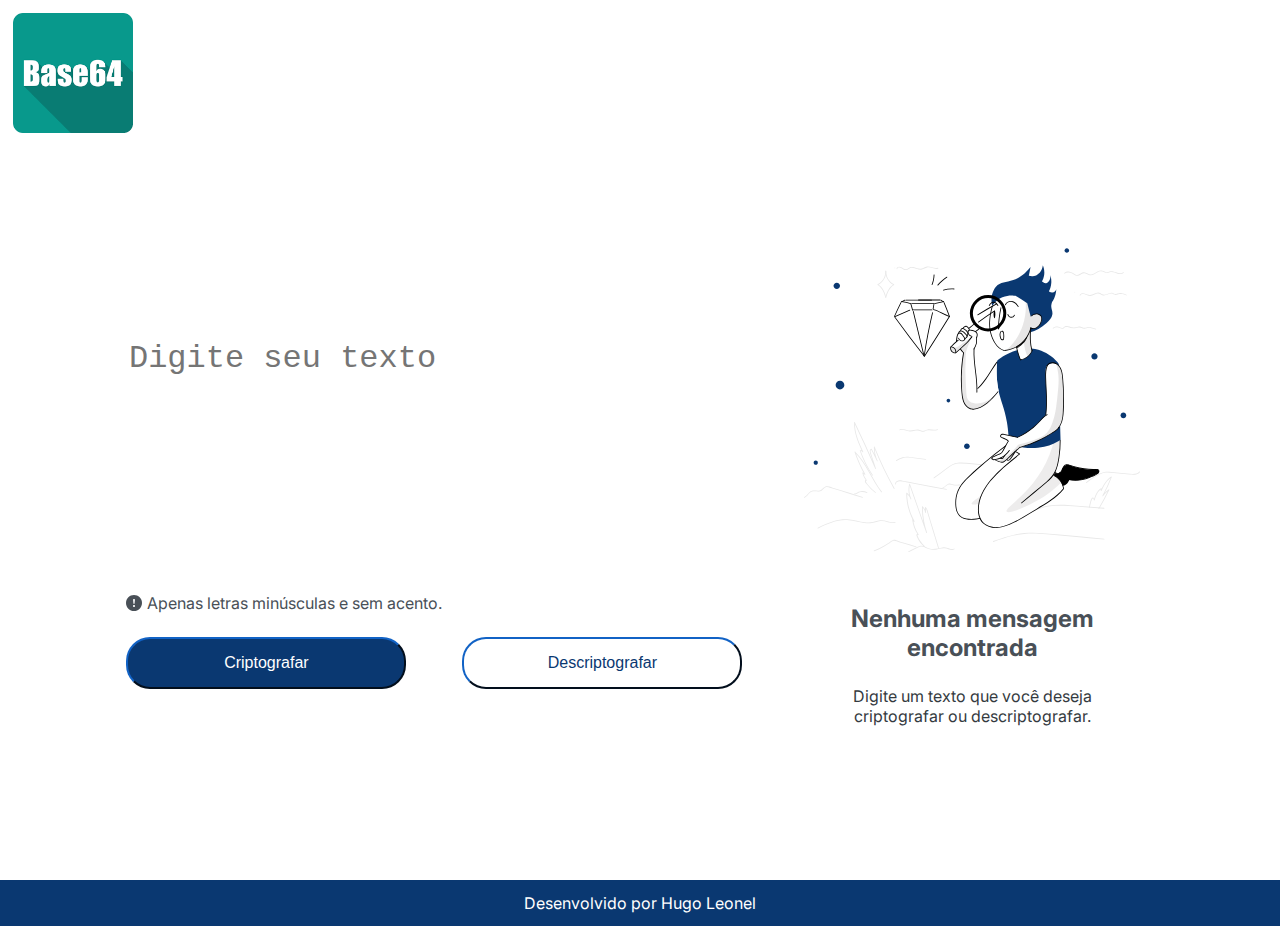
==== base64.html @ 877978ae "Base 64" ====
<!DOCTYPE html>
<html lang="pt-br">
    <head>
        <meta charset="UTF-8">
        <meta name="viewport" content="width=device-width, initial-scale=1.0">
        <link rel="stylesheet" href="styles/style.css"/>
        <script defer src="scripts/script.js"></script>
        <script defer src="scripts/base64.js"></script>
        <script defer src="scripts/cabecalho.js"></script>
        <title>Decodificador</title>
</head>
<body>
    <header class="cabecalho">
        <nav class="cabecalho__nav">
            <button class="cabecalho__nav__botao" 
            aria-label="Abrir Menu"
            aria-haspopup="true"
            aria-controls="menu"
            aria-expanded="false">
                <img src="./imgs/base64.png" class="icone" alt="Logo da Alura"/>
            </button>
            <ul class="cabecalho__nav__menu" id="menu" role="menu">
                <li><a href="/index.html"><img class="imagem" src="./imgs/Logo.svg" alt="Logo da Alura"></a></li>
                <li><a href="/caesarcipher.html"><img class="icone" src="./imgs/caesarcipher.png" alt="Ícone da Cifra de César"></a></li>

            </ul>
        </nav>
    </header>
    <main class="apresentacao">
        <section class="apresentacao__entrada">
            <textarea class="apresentacao__entrada__texto" onkeyup="validacao(this)" placeholder="Digite seu texto"></textarea>
            <div class="apresentacao__entrada__painel">
                <div class="apresentacao__entrada__painel__alerta">
                    <img class="apresentacao__entrada__painel__alerta__sinal" src="./imgs/bi_exclamation-circle-fill.svg" alt="Sinal de exclamação">
                    <div class="apresentacao__entrada__painel__alerta__texto" id="texto_alerta">Apenas letras minúsculas e sem acento.</div>
                </div>
                <div class="apresentacao__entrada__painel__botoes">
                    <button class="apresentacao__entrada__botoes__botao botao__projeto" id="criptografar" onclick="criptografarBase64()" >Criptografar</button>
                    <button class="apresentacao__entrada__botoes__botao botao__projeto" id="descriptografar" onclick="descriptografarBase64()" > Descriptografar</button>
                </div>
            </div>
            
        </section>
        <section class="apresentacao__saida">
            <div class="apresentacao__saida__semconteudo" id="saida__semconteudo">
                <img class="apresentacao__saida__semconteudo__imagem" src="./imgs/lupaalura.svg" alt="Um garoto investigando um diamante">
                <div class="apresentacao__saida__semconteudo__mensagens">
                    <div class="apresentacao__saida__semconteudo__aviso">Nenhuma mensagem encontrada</div>
                    <div class="apresentacao__saida__semconteudo__sugestao">Digite um texto que você deseja criptografar ou descriptografar.</div>
                </div>
            </div>
            <div class="apresentacao__saida__comconteudo" id="saida__comconteudo">
                <p class="apresentacao__saida__comconteudo__texto">.</p>
                <button class="apresentacao__saida__comconteudo__botao botao__projeto" id="copiar" onclick="copiar()" > Copiar</button>
            </div>
            
        </section>
    </main>
    <footer class="rodape">
        Desenvolvido por Hugo Leonel
    </footer>
</body>
</html>
---- styles/style.css ----
@import url('https://fonts.googleapis.com/css2?family=Inter&display=swap');

:root {
    --cor-primaria: #FFFFFF;
    --cor-secundaria: #0A3871;
    --cor-terciaria: #495057;
    --cor-quaternaria: #343A40;

    --cor-alerta: #d91414;
}

* {
    margin: 0;
    padding: 0;
}

body {
    font-family: 'Inter';
    box-sizing: border-box;
    display: flex;
    flex-direction: column;
    justify-content: space-between;
}

.cabecalho {
    margin: 1%;
    height: auto;
}

.cabecalho__nav__botao {

    background: none;
    border: none;
    font: inherit;
    display: flex;
    align-items: center;
    cursor: pointer;

}

.cabecalho__nav__menu {
    z-index: 1;
    position: absolute;
    display: block;
    visibility: hidden;
    overflow-y: hidden;
    height: 0;
    background: var(--cor-primaria);
    transition: 0.5s;
}

.cabecalho__nav.active .cabecalho__nav__menu {
    display: block;
    visibility: visible;
    overflow-y: auto;
    height: 400px;
}

.icone {
    width: 120px;
}

.apresentacao {
    margin: 4%;
    padding: 4%;
    height: auto;
    display: flex;
    align-items: center;
    justify-content: space-between;
}

.apresentacao__entrada {
    display: flex;
    flex-direction: column;
    justify-content: space-between;
    width: auto;
    height: 400px;
}

.apresentacao__entrada__texto {
    margin: 4%;
    resize: none;
    font-weight: 400;
    font-size: 32px;
    border: none;
    height: 50%;
    color: var(--cor-secundaria);
}

.apresentacao__entrada__painel__alerta {
    display: flex;
    margin: 0px 24px;
    gap: 5px;
}

.apresentacao__entrada__painel__alerta__sinal {
    width: 16px;
}

.apresentacao__entrada__painel__alerta__texto {
    font-size: 16px;
    color: var(--cor-terciaria);
}

.apresentacao__entrada__painel__botoes {
    display: flex;
    justify-content: center;
    gap: 8px;
}

#criptografar {
    background-color: var(--cor-secundaria);
    color: var(--cor-primaria);
}

#descriptografar {
    background-color: var(--cor-primaria);
    color: var(--cor-secundaria);
}

.apresentacao__saida__semconteudo {
    display: flex;
    flex-direction: column;
    align-items: center;
    text-align: center;
    width: auto;
}

.apresentacao__saida__comconteudo {
    display: none;
    flex-direction: column;
    justify-content: space-between;
    width: auto;
    height: 400px;
    padding: 40px;
}

.apresentacao__saida__comconteudo__texto {
    font-size: 24px;
    font-weight: 400;
    color: var(--cor-terciaria);
    margin: 24px;
}

.apresentacao__saida__semconteudo__mensagens {
    padding: 40px;
}

.apresentacao__saida__semconteudo__aviso {
    padding: 12px;
    font-size: 24px;
    font-weight: 700;
    color: var(--cor-terciaria);
}

.apresentacao__saida__semconteudo__sugestao {
    padding: 12px;
    font-size: 16px;
    font-weight: 400;
    color: var(--cor-quaternaria);
}

.rodape {
    height: auto;
    display: flex;
    justify-content: center;
    color: var(--cor-primaria);
    background-color: var(--cor-secundaria);
    padding: 1%;
    font-size: 16px;
    font-weight: 400;
}

.botao__projeto {
    display: flex;
    align-items: center;
    justify-content: center;
    margin: 24px;
    padding: 24px;
    width: 280px;
    height: 19px;
    border-radius: 24px;
    font-size: 16px;
    font-weight: 400;
    border-color: var(--cor-secundaria);
}

@media(max-width: 800px) {

    .apresentacao {
        flex-direction: column;
    }

    .apresentacao__saida__semconteudo__imagem {
        display: none;
    }

    .apresentacao__saida__comconteudo__botao {
        width: auto;
    }

}

@media(max-width: 500px) {

    .apresentacao__entrada {
        align-items: center;
    }

    .apresentacao__entrada__texto {
        height: 50%;
        width: 80%;
    }

    .apresentacao__entrada__painel__alerta {
        width: auto;
    }

    .apresentacao__entrada__painel__botoes {
        flex-direction: column;
        justify-content: center;
        align-items: center;
    }

    .botao__projeto {
        margin: 6px;
    }

}
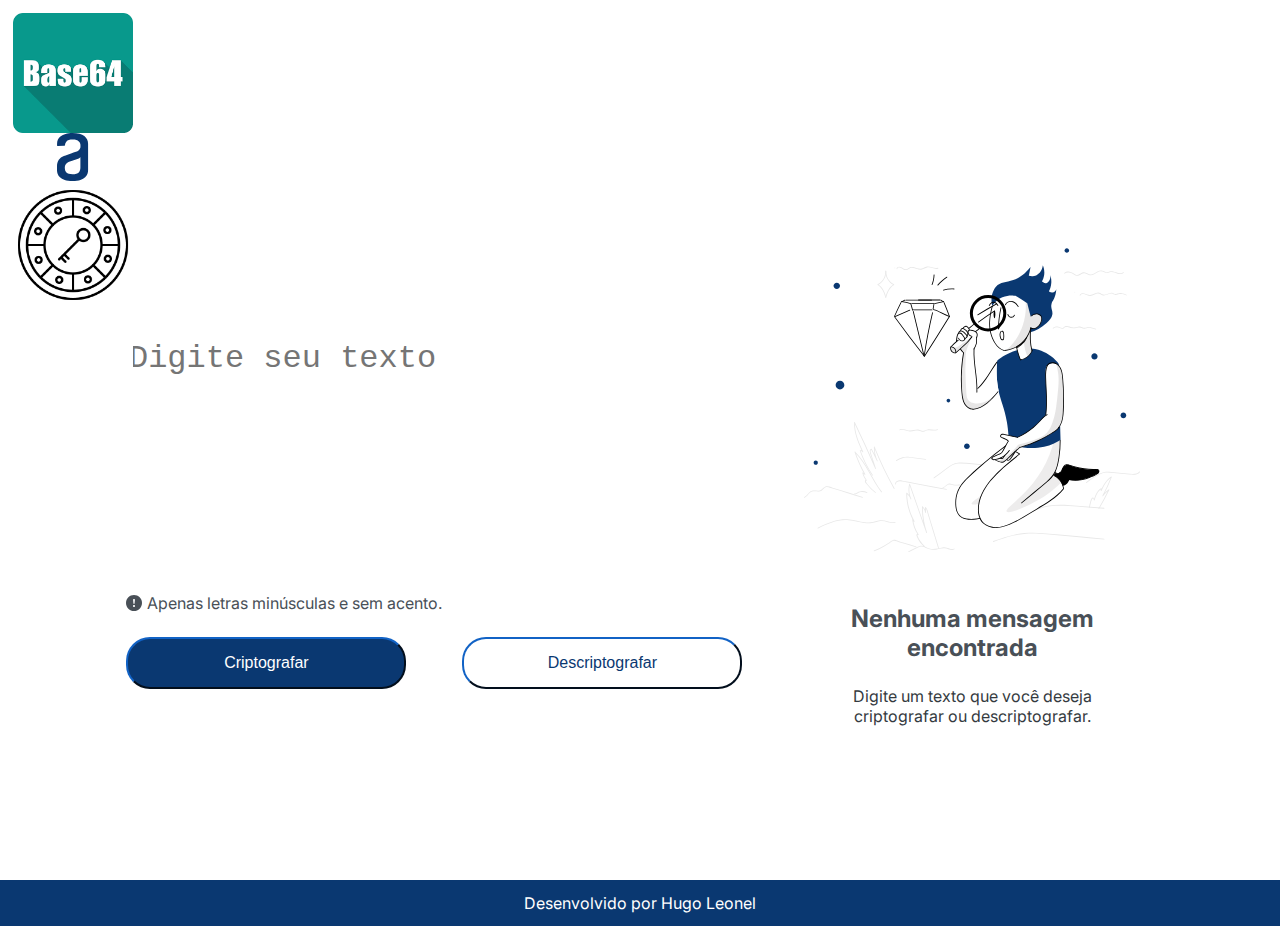
==== commit 8ff667a9: "Menu melhorado e saida de texto com scroll" ====
--- a/base64.html
+++ b/base64.html
@@ -11,17 +11,19 @@
 </head>
 <body>
     <header class="cabecalho">
+        <div class="cabecalho__destaque">Base64</div>
         <nav class="cabecalho__nav">
             <button class="cabecalho__nav__botao" 
             aria-label="Abrir Menu"
             aria-haspopup="true"
             aria-controls="menu"
             aria-expanded="false">
-                <img src="./imgs/base64.png" class="icone" alt="Logo da Alura"/>
+                <img src="./imgs/base64.png" class="icone icone_clique" alt="Logo da Alura"/>
+                <span class="hamburguer"></span>
             </button>
             <ul class="cabecalho__nav__menu" id="menu" role="menu">
-                <li><a href="/index.html"><img class="imagem" src="./imgs/Logo.svg" alt="Logo da Alura"></a></li>
-                <li><a href="/caesarcipher.html"><img class="icone" src="./imgs/caesarcipher.png" alt="Ícone da Cifra de César"></a></li>
+                <li><a href="./index.html"><img class="imagem" src="./imgs/Logo.svg" alt="Logo da Alura"></a></li>
+                <li><a href="./caesarcipher.html"><img class="icone" src="./imgs/caesarcipher.png" alt="Ícone da Cifra de César"></a></li>
 
             </ul>
         </nav>
@@ -50,7 +52,9 @@
                 </div>
             </div>
             <div class="apresentacao__saida__comconteudo" id="saida__comconteudo">
-                <p class="apresentacao__saida__comconteudo__texto">.</p>
+                <div class="apresentacao__saida__comconteudo__caixa">
+                    <p class="apresentacao__saida__comconteudo__caixa__texto">.</p>
+                </div>
                 <button class="apresentacao__saida__comconteudo__botao botao__projeto" id="copiar" onclick="copiar()" > Copiar</button>
             </div>
             
--- a/styles/style.css
+++ b/styles/style.css
@@ -25,6 +25,10 @@
 .cabecalho {
     margin: 1%;
     height: auto;
+}
+
+.cabecalho__destaque {
+    display: none;
 }
 
 .cabecalho__nav__botao {
@@ -53,11 +57,19 @@
     display: block;
     visibility: visible;
     overflow-y: auto;
-    height: 400px;
+    height: 250px;
 }
 
 .icone {
     width: 120px;
+}
+
+.icone_clique {
+    display: block;
+}
+
+.hamburguer {
+    display: none;
 }
 
 .apresentacao {
@@ -130,12 +142,19 @@
     display: none;
     flex-direction: column;
     justify-content: space-between;
+    align-items: center;
     width: auto;
     height: 400px;
     padding: 40px;
 }
 
-.apresentacao__saida__comconteudo__texto {
+.apresentacao__saida__comconteudo__caixa {
+    height: 80%;
+    overflow-x: hidden;
+    overflow-y: auto;
+}
+
+.apresentacao__saida__comconteudo__caixa__texto {
     font-size: 24px;
     font-weight: 400;
     color: var(--cor-terciaria);
@@ -203,6 +222,47 @@
 
 @media(max-width: 500px) {
 
+    .cabecalho {
+        margin: 0;
+    }
+
+    .cabecalho__destaque {
+        height: auto;
+        display: flex;
+        justify-content: center;
+        color: var(--cor-primaria);
+        background-color: var(--cor-secundaria);
+        padding: 1%;
+        font-size: 16px;
+        font-weight: 400;
+    }
+
+    .cabecalho__nav {
+        padding: 24px 0px 0px 24px; 
+    }
+
+    .icone_clique {
+        display: none;
+    }
+
+    .hamburguer {
+        display: block;
+        border-top: 0.125rem solid;
+        width: 1.25rem;
+    }
+
+    .hamburguer::before,
+    .hamburguer::after {
+        content: " ";
+        display: block;
+        width: 1.25rem;
+        height: 0.125rem;
+        background: currentColor;
+        margin-top: 0.3125rem;
+        position: relative;
+        transition: 0.3s;
+    } 
+
     .apresentacao__entrada {
         align-items: center;
     }
@@ -226,4 +286,17 @@
         margin: 6px;
     }
 
+    .cabecalho__nav.active .hamburguer {
+        border-top-color: transparent;
+    }
+
+    .cabecalho__nav.active .hamburguer::before {
+        transform: rotate(135deg);
+    }
+
+    .cabecalho__nav.active .hamburguer::after {
+        transform: rotate(-135deg);
+        top: -0.4375rem;
+    }
+
 }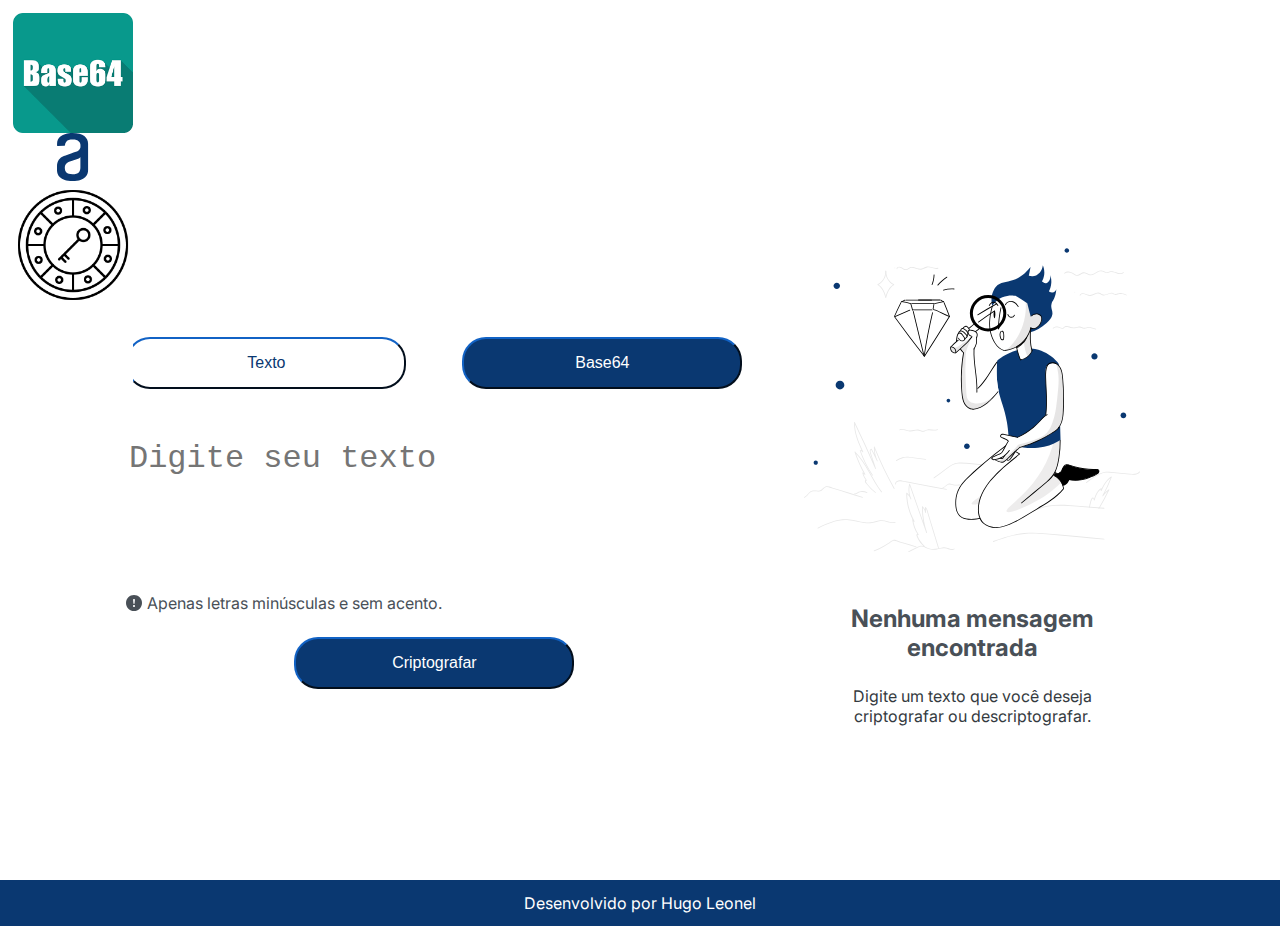
==== commit 59e36463: "Base64 aprimorado e QuerySelectors" ====
--- a/base64.html
+++ b/base64.html
@@ -4,6 +4,7 @@
         <meta charset="UTF-8">
         <meta name="viewport" content="width=device-width, initial-scale=1.0">
         <link rel="stylesheet" href="styles/style.css"/>
+        <link rel="stylesheet" href="styles/base64.css"/>
         <script defer src="scripts/script.js"></script>
         <script defer src="scripts/base64.js"></script>
         <script defer src="scripts/cabecalho.js"></script>
@@ -30,15 +31,20 @@
     </header>
     <main class="apresentacao">
         <section class="apresentacao__entrada">
-            <textarea class="apresentacao__entrada__texto" onkeyup="validacao(this)" placeholder="Digite seu texto"></textarea>
+            <div class="apresentacao__entrada__painel__botoes">
+                <button class="apresentacao__entrada__botoes__botao botao__projeto" id="botao__texto" onclick="exibirEntradaTexto()" >Texto</button>
+                <button class="apresentacao__entrada__botoes__botao botao__projeto" id="botao__base64" onclick="exibirEntradaBase64()" >Base64</button>
+            </div>
+            <textarea class="apresentacao__entrada__texto" id="caixa__texto__texto" onkeyup="validacao(this)" placeholder="Digite seu texto"></textarea>
+            <textarea class="apresentacao__entrada__texto" id="caixa__texto__base64" onkeyup="" placeholder="Digite seu código Base64"></textarea>
             <div class="apresentacao__entrada__painel">
                 <div class="apresentacao__entrada__painel__alerta">
                     <img class="apresentacao__entrada__painel__alerta__sinal" src="./imgs/bi_exclamation-circle-fill.svg" alt="Sinal de exclamação">
-                    <div class="apresentacao__entrada__painel__alerta__texto" id="texto_alerta">Apenas letras minúsculas e sem acento.</div>
+                    <div class="apresentacao__entrada__painel__alerta__texto" id="texto_alerta_texto">Apenas letras minúsculas e sem acento.</div>
                 </div>
                 <div class="apresentacao__entrada__painel__botoes">
-                    <button class="apresentacao__entrada__botoes__botao botao__projeto" id="criptografar" onclick="criptografarBase64()" >Criptografar</button>
-                    <button class="apresentacao__entrada__botoes__botao botao__projeto" id="descriptografar" onclick="descriptografarBase64()" > Descriptografar</button>
+                    <button class="apresentacao__entrada__botoes__botao botao__projeto" id="botao__criptografar" onclick="criptografarBase64()" >Criptografar</button>
+                    <button class="apresentacao__entrada__botoes__botao botao__projeto" id="botao__descriptografar" onclick="descriptografarBase64()" > Descriptografar</button>
                 </div>
             </div>
             
--- a/styles/style.css
+++ b/styles/style.css
@@ -89,6 +89,12 @@
     height: 400px;
 }
 
+.apresentacao__entrada__opcoes {
+
+    margin: 4%;
+
+}
+
 .apresentacao__entrada__texto {
     margin: 4%;
     resize: none;
@@ -120,12 +126,26 @@
     gap: 8px;
 }
 
-#criptografar {
+#botao__criptografar {
     background-color: var(--cor-secundaria);
     color: var(--cor-primaria);
 }
 
-#descriptografar {
+#botao__texto {
+    
+    background-color: var(--cor-primaria);
+    color: var(--cor-secundaria);
+
+}
+
+#botao__base64 {
+
+    background-color: var(--cor-secundaria);
+    color: var(--cor-primaria);
+
+}
+
+#botao__descriptografar {
     background-color: var(--cor-primaria);
     color: var(--cor-secundaria);
 }
@@ -203,6 +223,8 @@
     font-weight: 400;
     border-color: var(--cor-secundaria);
 }
+
+
 
 @media(max-width: 800px) {
 
@@ -261,7 +283,11 @@
         margin-top: 0.3125rem;
         position: relative;
         transition: 0.3s;
-    } 
+    }
+    
+    .apresentacao {
+        gap: 16px;
+    }
 
     .apresentacao__entrada {
         align-items: center;
@@ -282,6 +308,20 @@
         align-items: center;
     }
 
+    .apresentacao__saida {
+        width: 99%;
+    }
+
+    .apresentacao__saida__comconteudo {
+        padding: 0;
+    }
+
+    .apresentacao__saida__comconteudo__caixa {
+        width: 100%;
+        overflow-x: auto;
+        text-align: center;
+    }
+
     .botao__projeto {
         margin: 6px;
     }
--- a/styles/base64.css
+++ b/styles/base64.css
@@ -0,0 +1,11 @@
+#caixa__texto__base64 {
+
+    display: none;
+
+}
+
+#botao__descriptografar {
+    
+    display: none;
+
+}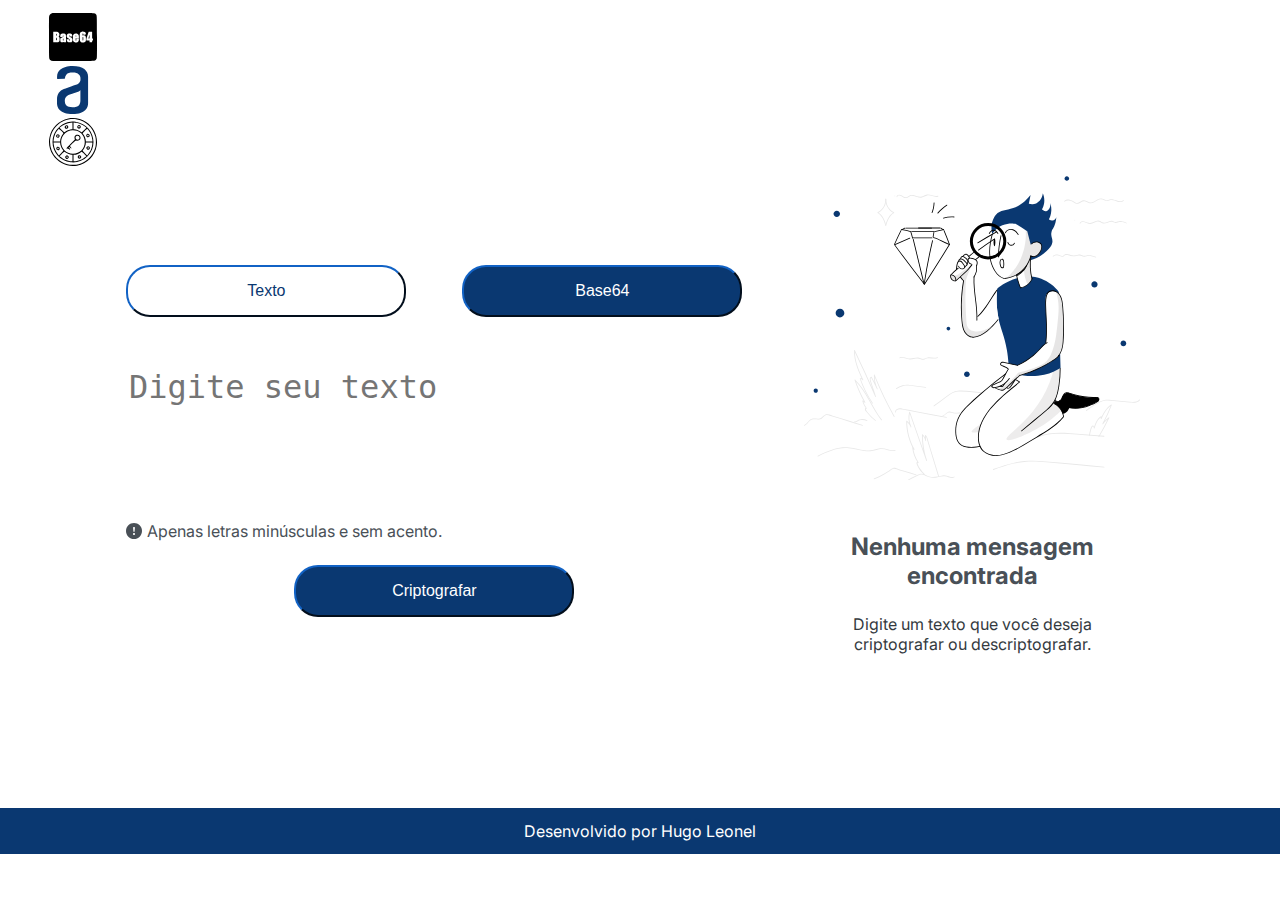
==== commit c6d6986c: "Imagens em SVG e redimensionadas" ====
--- a/base64.html
+++ b/base64.html
@@ -19,12 +19,12 @@
             aria-haspopup="true"
             aria-controls="menu"
             aria-expanded="false">
-                <img src="./imgs/base64.png" class="icone icone_clique" alt="Logo da Alura"/>
+                <img src="./imgs/base64.svg" class="icone icone_clique" alt="Ícone da Codificação Base 64"/>
                 <span class="hamburguer"></span>
             </button>
             <ul class="cabecalho__nav__menu" id="menu" role="menu">
                 <li><a href="./index.html"><img class="imagem" src="./imgs/Logo.svg" alt="Logo da Alura"></a></li>
-                <li><a href="./caesarcipher.html"><img class="icone" src="./imgs/caesarcipher.png" alt="Ícone da Cifra de César"></a></li>
+                <li><a href="./caesarcipher.html"><img class="icone" src="./imgs/caesarcipher.svg" alt="Ícone da Cifra de César"></a></li>
 
             </ul>
         </nav>
--- a/styles/style.css
+++ b/styles/style.css
@@ -44,6 +44,7 @@
 
 .cabecalho__nav__menu {
     z-index: 1;
+    margin-top: 0.3rem;
     position: absolute;
     display: block;
     visibility: hidden;
@@ -57,7 +58,7 @@
     display: block;
     visibility: visible;
     overflow-y: auto;
-    height: 250px;
+    height: 110px;
 }
 
 .icone {
